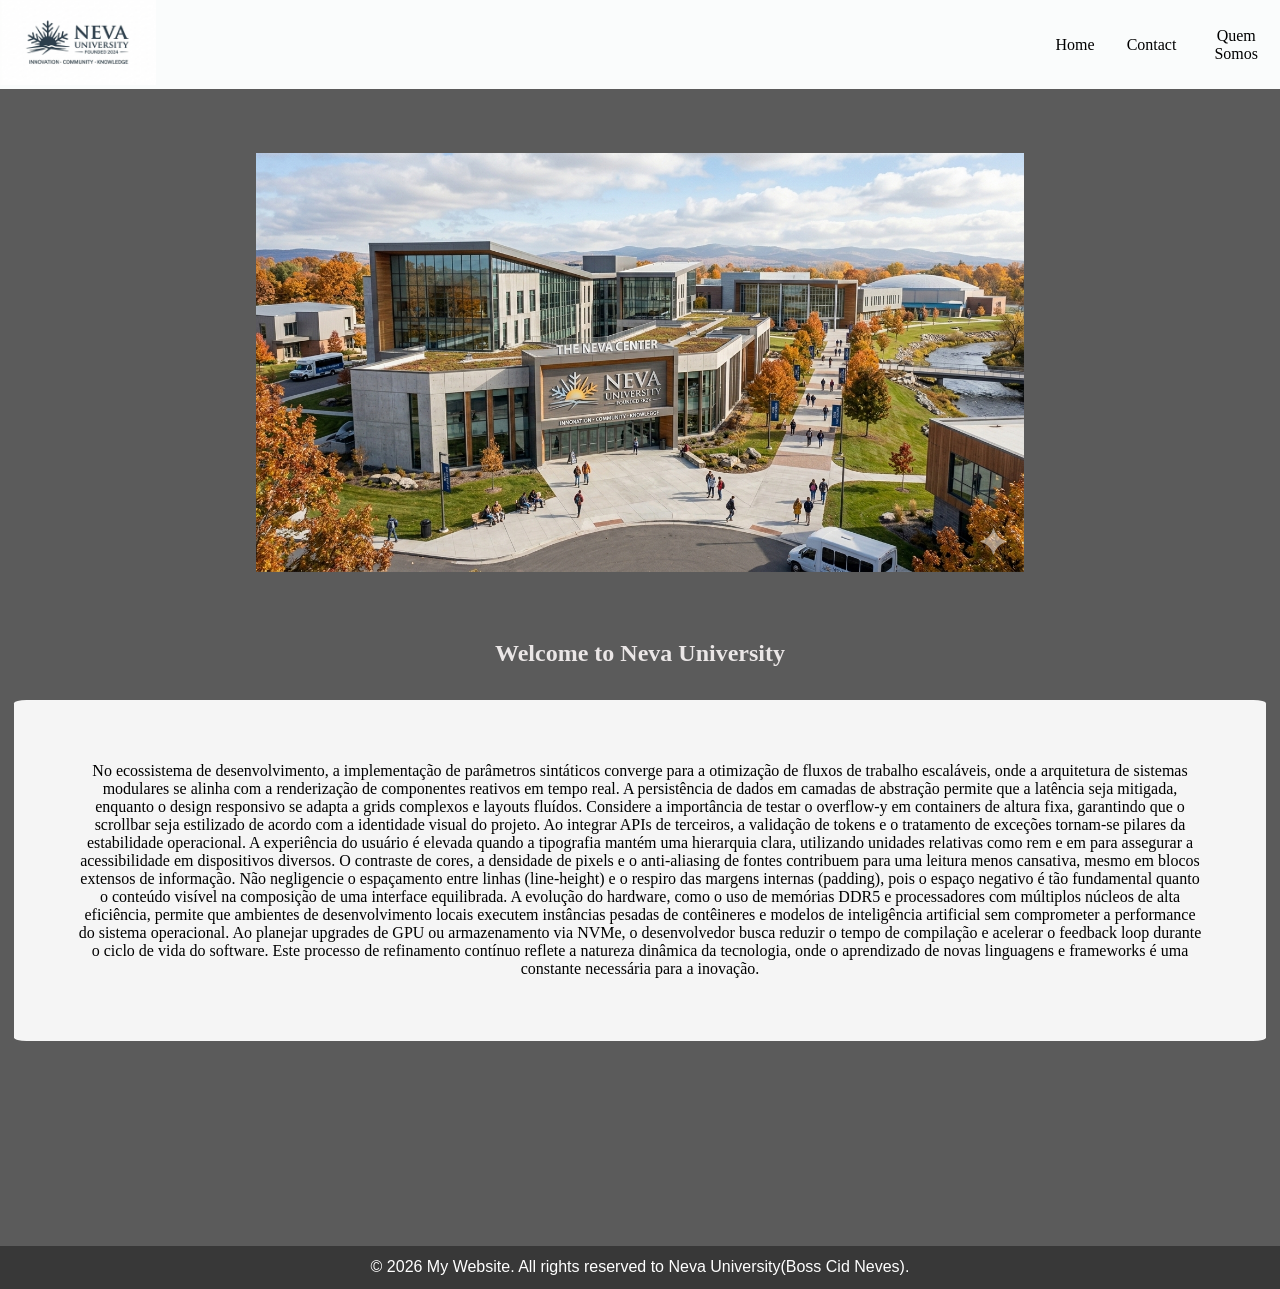
==== desafio/index.html @ e1e0b086 "primeiro commit" ====
<!DOCTYPE html>
<html lang="en">
<head>
    <meta charset="UTF-8">
    <meta name="viewport" content="width=device-width, initial-scale=1.0">
    <title>Document</title>
    <link rel="stylesheet" href="styles/style.css">
</head>
<body>

<nav>
    <ul>
        <li><img src="images/neva.png" alt="Neva" class="img"></li>
        <li><a href="index.html">Home</a></li>
        <li><a href="contatos.html">Contact</a></li>
        <li><a href="quemsomos.html">Quem Somos</a></li>
     </ul>
</nav>
<section>
    <div>
        <img src="images/uny.png" alt="university" class="imgP">
    </div>
    <h2 class="welcome">Welcome to Neva University</h2>
    <main class="main">
        <div class="div">No ecossistema de desenvolvimento, a implementação de parâmetros sintáticos converge para a 
        otimização de fluxos de trabalho escaláveis, onde a arquitetura de sistemas modulares se alinha 
        com a renderização de componentes reativos em tempo real. A persistência de dados em camadas de 
        abstração permite que a latência seja mitigada, enquanto o design responsivo se adapta a grids 
        complexos e layouts fluídos. Considere a importância de testar o overflow-y em containers de 
        altura fixa, garantindo que o scrollbar seja estilizado de acordo com a identidade visual do 
        projeto. Ao integrar APIs de terceiros, a validação de tokens e o tratamento de exceções tornam-se
        pilares da estabilidade operacional.
        A experiência do usuário é elevada quando a tipografia mantém uma hierarquia clara, 
        utilizando unidades relativas como rem e em para assegurar a acessibilidade em dispositivos
        diversos. O contraste de cores, a densidade de pixels e o anti-aliasing de fontes contribuem para 
        uma leitura menos cansativa, mesmo em blocos extensos de informação. Não negligencie o espaçamento
        entre linhas (line-height) e o respiro das margens internas (padding), pois o espaço negativo é tão
        fundamental quanto o conteúdo visível na composição de uma interface equilibrada.
        A evolução do hardware, como o uso de memórias DDR5 e processadores com múltiplos núcleos de alta 
        eficiência, permite que ambientes de desenvolvimento locais executem instâncias pesadas de 
        contêineres e modelos de inteligência artificial sem comprometer a performance do sistema
        operacional. Ao planejar upgrades de GPU ou armazenamento via NVMe, o desenvolvedor busca reduzir 
        o tempo de compilação e acelerar o feedback loop durante o ciclo de vida do software. 
        Este processo de refinamento contínuo reflete a natureza dinâmica da tecnologia, onde o aprendizado
        de novas linguagens e frameworks é uma constante necessária para a inovação.
        </div>
    </main>
</section>
<footer>
    <p>&copy;  2026 My Website. All rights reserved to Neva University(Boss Cid Neves).</p>
</footer>
</body>
</html>
---- desafio/styles/style.css ----
body {
  margin: 0;
  padding: 0;
  background-color: rgb(91, 91, 91);
}

.welcome {
  text-align: center;
  margin-top: 5%;
  color: rgb(234, 230, 230);
}

input[class = text]{
  margin-left: 30%;
}

.about {
   margin: 10px;
  margin-top: 7%;
  text-align: Left;
  color: rgb(234, 230, 230);
  margin-bottom: 3%;
  font-family: 'Franklin Gothic Medium', 'Arial Narrow', Arial, sans-serif;
}
 p {
  margin: 10px;
  margin-bottom: 7%;
  
  text-align: center;
  color: rgb(234, 230, 230);
}
main{
  margin: 0;
  padding: 0;
  grid-template-columns: 15fr 15fr; 
  gap: 0%; 
  padding: 1%;
  display: inline-grid;
}

.main{
  margin: 1px;
  margin-bottom: 1%;
  display: flex;
  text-align: center;
  align-items: center;
  justify-content: center;
  color: rgb(234, 230, 230);
}

.div{
  background-color: whitesmoke;
  border-radius: 1%;
  padding: 5%;
  align-items: center;
  justify-content: center;
  margin-top: 0%;
  color : black;
  
}

.container{
  background-color: whitesmoke;
  border-radius: 1%;
  padding: 10%;
  color : black;
  justify-content: space-between;
  display: grid;
  margin: 2% 1% auto 1%;

}
footer p {
  margin: 0;
  color: white;
  font-family: 'Franklin Gothic Medium', 'Arial Narrow', Arial, sans-serif;
}

form{
    margin-bottom: 15%;
}

.formcard{
    background-color: whitesmoke;
    width: 40%;
    height: 20%;
    padding: 2%;
    margin-left: 30%;
    font-family: 'Franklin Gothic Medium', 'Arial Narrow', Arial, sans-serif;
    border-radius: 5%;
    text-align: center;
    align-items: center;
    justify-content: center;
}
.button{
    background-color: rgb(56, 56, 56);
    color: white;
    padding: 10px 20px;
    border: none;
    border-radius: 5px;
    cursor: pointer;
    margin-top: 20%;
}

.text{
  
    border: black;
    display: flex;
   align-items: center;
   text-align: center;
   padding: 10px;
}

label{
    font-size: 30px;
}

ul {
  list-style-type: none;
  margin: 0;
  padding: 0;
  overflow: hidden;
  background-color: #fafcfc;
  display: flex;
  align-items: center;
}

ul li {
  float: left;
}

ul li a {
  display: block;
  color: black;
  text-align: center;
  padding: 14px 16px;
  text-decoration:none;
}

ul li a:hover {
  background-color: rgb(198, 180, 180);
  
}

.img {
  width: 15%;
  height: 15%;
  
  
}

.imgP{
    width: 60%;
    height: 60%;
    margin-top: 5%;
    margin-left: 20%;
}
footer {
    text-align: center;
    margin-top: 15%;
    margin-bottom: 0%;
    padding: 1%;
    background-color: rgb(56, 56, 56);
}
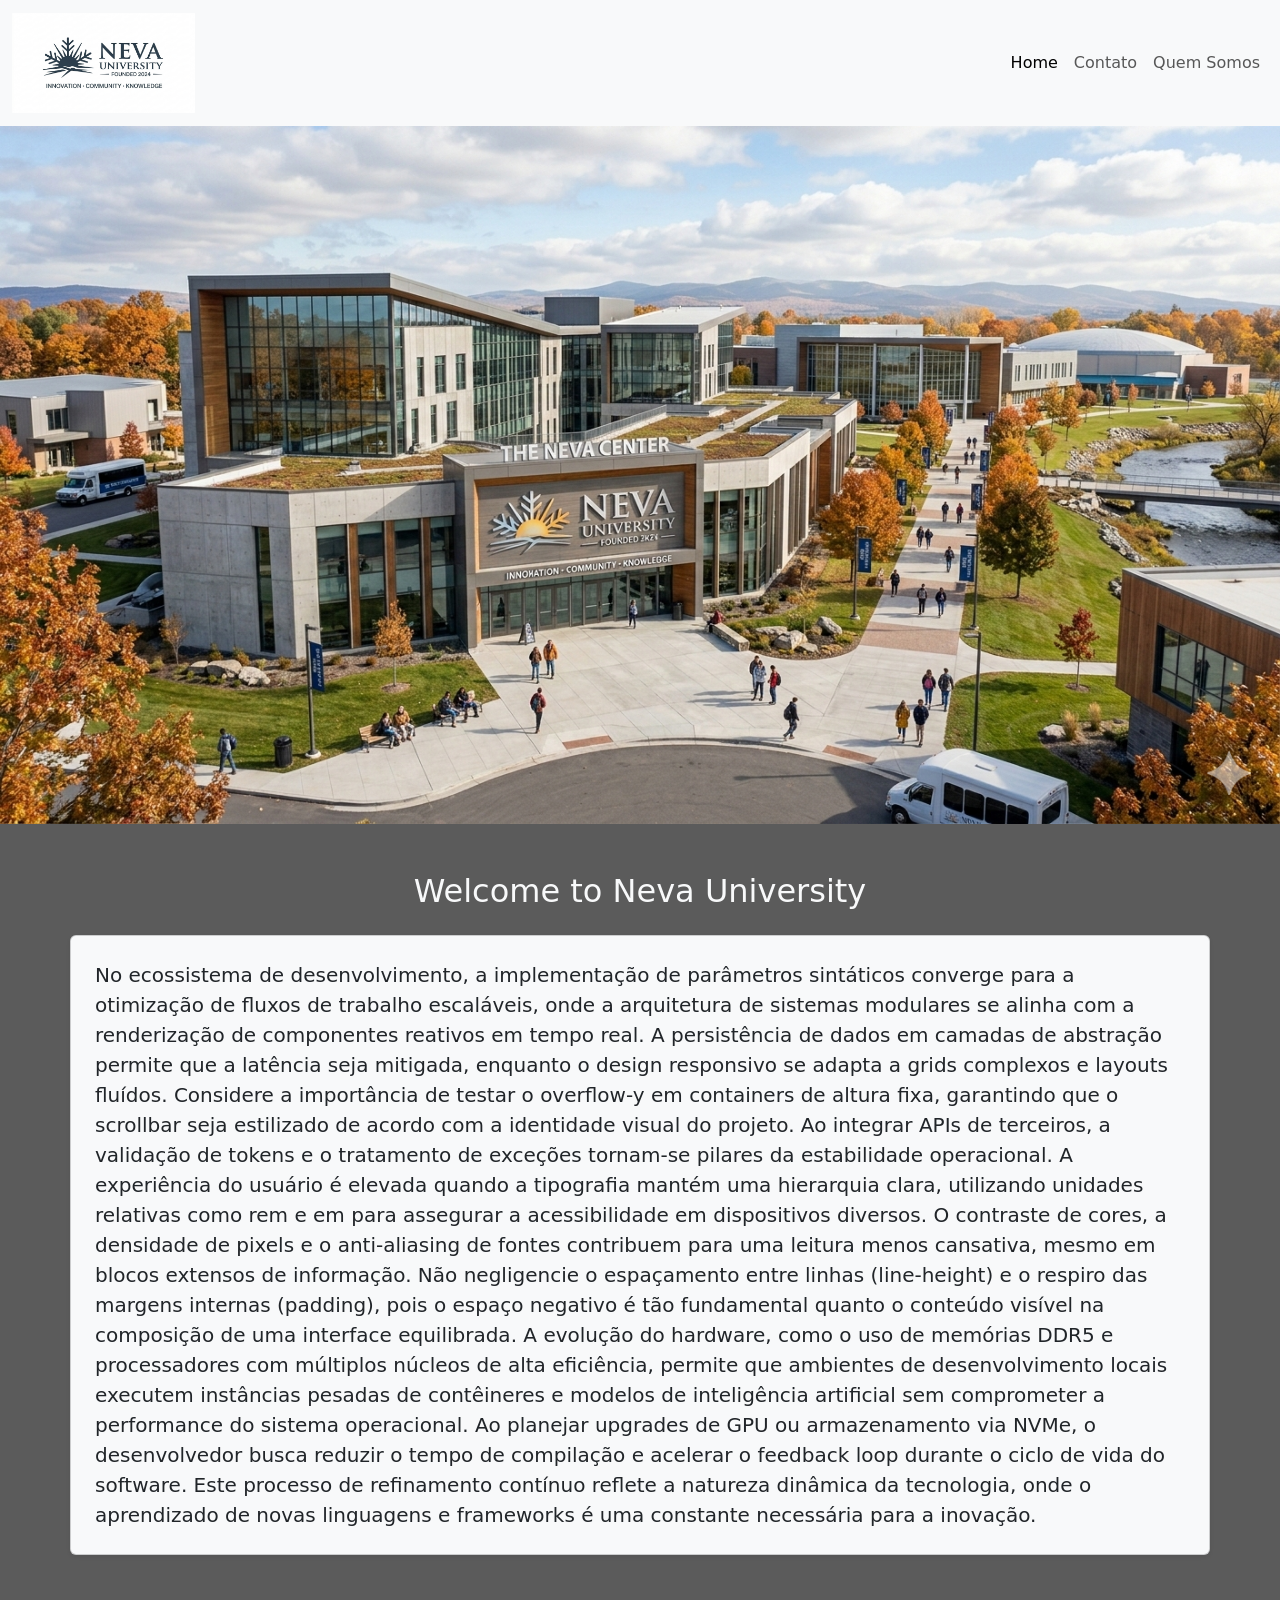
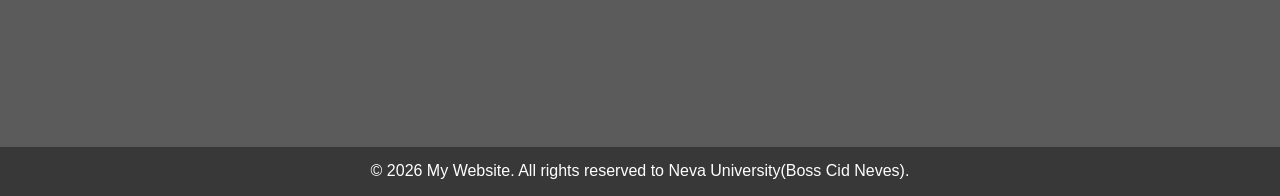
==== commit f4f6de37: "feat: atualiza estrutura do site para bootstrap" ====
--- a/desafio/index.html
+++ b/desafio/index.html
@@ -4,25 +4,44 @@
     <meta charset="UTF-8">
     <meta name="viewport" content="width=device-width, initial-scale=1.0">
     <title>Document</title>
+    <link href="https://cdn.jsdelivr.net/npm/bootstrap@5.3.8/dist/css/bootstrap.min.css" rel="stylesheet" integrity="sha384-sRIl4kxILFvY47J16cr9ZwB07vP4J8+LH7qKQnuqkuIAvNWLzeN8tE5YBujZqJLB" crossorigin="anonymous">
     <link rel="stylesheet" href="styles/style.css">
 </head>
 <body>
 
-<nav>
-    <ul>
-        <li><img src="images/neva.png" alt="Neva" class="img"></li>
-        <li><a href="index.html">Home</a></li>
-        <li><a href="contatos.html">Contact</a></li>
-        <li><a href="quemsomos.html">Quem Somos</a></li>
-     </ul>
-</nav>
+
+
+<nav class="navbar navbar-expand-lg bg-body-tertiary" >
+        <div class="container-fluid">
+            <a class="navbar-brand" href="#">
+                <img src="images/neva.png" alt="Neva" class="img-fluid " style="max-height: 100px;">
+            </a>
+            <button class="navbar-toggler" type="button" data-bs-toggle="collapse" data-bs-target="#navbarText" aria-controls="navbarText" aria-expanded="false" aria-label="Toggle navigation">
+            <span class="navbar-toggler-icon"></span>
+            </button>
+            <div class="collapse navbar-collapse" id="navbarText">
+            <ul class="navbar-nav ms-auto mb-2 mb-lg-0">
+                <li class="nav-item">
+                <a class="nav-link active" aria-current="page" href="index.html">Home</a>
+                </li>
+                <li class="nav-item">
+                <a class="nav-link" href="contatos.html">Contato</a>
+                </li>
+                <li class="nav-item">
+                <a class="nav-link" href="quemsomos.html">Quem Somos</a>
+                </li>
+            </ul>
+            
+            </div>
+        </div>
+    </nav>
 <section>
     <div>
-        <img src="images/uny.png" alt="university" class="imgP">
+        <img src="images/uny.png" alt="university" class="img-fluid d-block mx-auto">
     </div>
-    <h2 class="welcome">Welcome to Neva University</h2>
+    <h2 class="text-center text-light mt-5 pb-3">Welcome to Neva University</h2>
     <main class="main">
-        <div class="div">No ecossistema de desenvolvimento, a implementação de parâmetros sintáticos converge para a 
+        <div class="container my-10 bg-light lead card shadow-sm p-4">No ecossistema de desenvolvimento, a implementação de parâmetros sintáticos converge para a 
         otimização de fluxos de trabalho escaláveis, onde a arquitetura de sistemas modulares se alinha 
         com a renderização de componentes reativos em tempo real. A persistência de dados em camadas de 
         abstração permite que a latência seja mitigada, enquanto o design responsivo se adapta a grids 
@@ -49,7 +68,9 @@
 <footer>
     <p>&copy;  2026 My Website. All rights reserved to Neva University(Boss Cid Neves).</p>
 </footer>
+<script src="https://cdn.jsdelivr.net/npm/bootstrap@5.3.8/dist/js/bootstrap.bundle.min.js" integrity="sha384-FKyoEForCGlyvwx9Hj09JcYn3nv7wiPVlz7YYwJrWVcXK/BmnVDxM+D2scQbITxI" crossorigin="anonymous"></script>   
 </body>
 </html>
 
 
+    
--- a/desafio/styles/style.css
+++ b/desafio/styles/style.css
@@ -3,12 +3,12 @@
   padding: 0;
   background-color: rgb(91, 91, 91);
 }
-
+/* 
 .welcome {
   text-align: center;
   margin-top: 5%;
   color: rgb(234, 230, 230);
-}
+}*/
 
 input[class = text]{
   margin-left: 30%;
@@ -29,6 +29,7 @@
   text-align: center;
   color: rgb(234, 230, 230);
 }
+/*  
 main{
   margin: 0;
   padding: 0;
@@ -37,6 +38,7 @@
   padding: 1%;
   display: inline-grid;
 }
+
 
 .main{
   margin: 1px;
@@ -69,6 +71,7 @@
   margin: 2% 1% auto 1%;
 
 }
+  */
 footer p {
   margin: 0;
   color: white;
@@ -91,6 +94,7 @@
     align-items: center;
     justify-content: center;
 }
+
 .button{
     background-color: rgb(56, 56, 56);
     color: white;
@@ -113,7 +117,7 @@
 label{
     font-size: 30px;
 }
-
+/* 
 ul {
   list-style-type: none;
   margin: 0;
@@ -135,25 +139,8 @@
   padding: 14px 16px;
   text-decoration:none;
 }
+*/
 
-ul li a:hover {
-  background-color: rgb(198, 180, 180);
-  
-}
-
-.img {
-  width: 15%;
-  height: 15%;
-  
-  
-}
-
-.imgP{
-    width: 60%;
-    height: 60%;
-    margin-top: 5%;
-    margin-left: 20%;
-}
 footer {
     text-align: center;
     margin-top: 15%;
